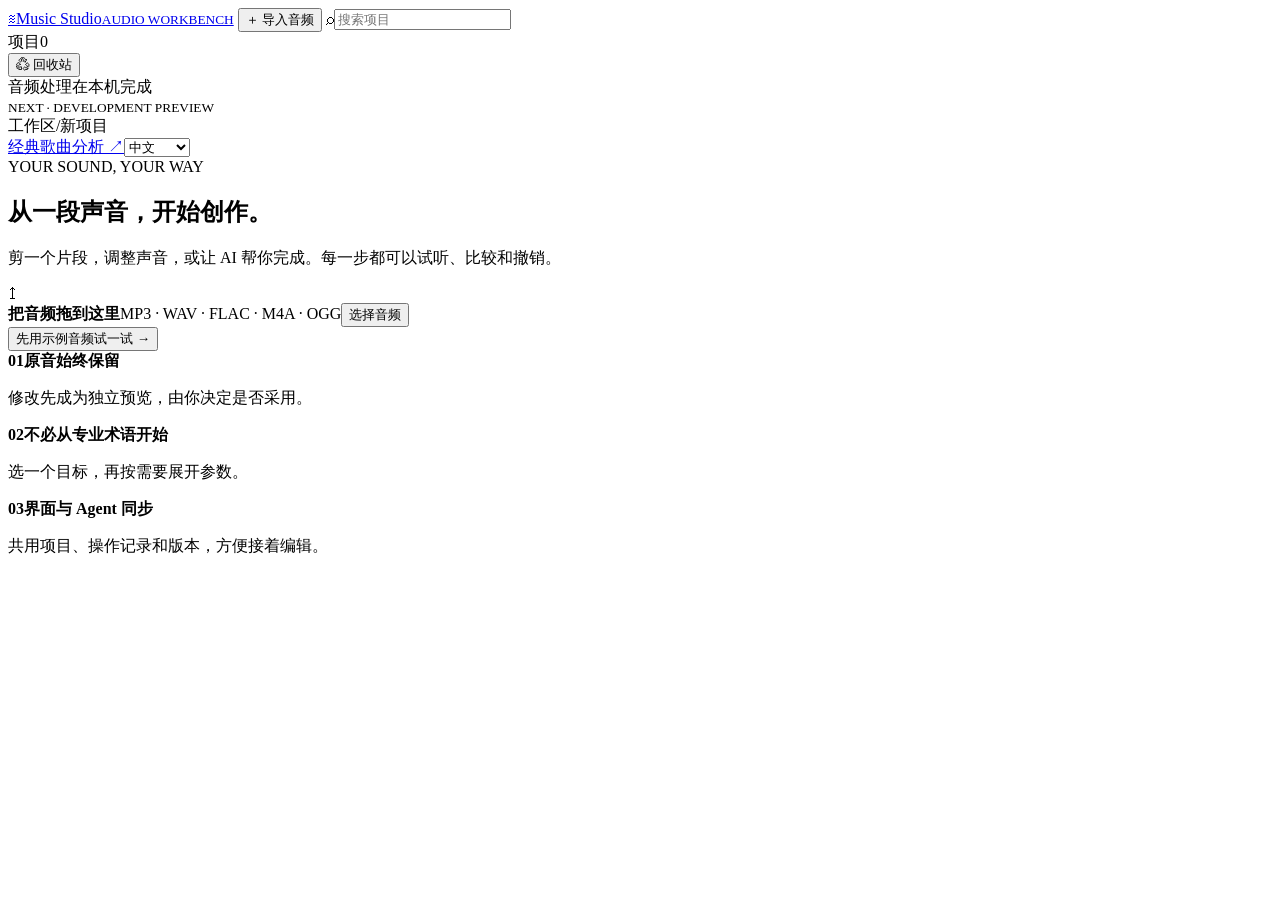
==== src/music_studio/ui/static/next.html @ 6c410a4f "feat: add isolated audio editing preview with shared MCP and Codex tools" ====
<!doctype html>
<html lang="zh-CN">
  <head>
    <meta charset="utf-8" />
    <meta name="viewport" content="width=device-width,initial-scale=1" />
    <meta name="theme-color" content="#11151b" />
    <title>Music Studio · Audio Workbench</title>
    <link rel="stylesheet" href="/next.css" />
    <script src="/transport.js" defer></script>
    <script src="/next.js" defer></script>
  </head>
  <body>
    <aside class="library">
      <a class="brand" href="/next.html"
        ><span class="brand-icon">≋</span
        ><span>Music Studio<small>AUDIO WORKBENCH</small></span></a
      >
      <button id="import" class="primary" data-t="import">＋ 导入音频</button>
      <input
        id="file"
        type="file"
        accept="audio/*,.flac,.m4a,.ogg,.opus"
        hidden
      />
      <label class="search"
        ><span>⌕</span
        ><input
          id="search"
          type="search"
          data-placeholder="search"
          placeholder="搜索项目"
          aria-label="Search projects"
      /></label>
      <div class="library-label">
        <span data-t="projects">项目</span><span id="count">0</span>
      </div>
      <nav id="projects" aria-label="Projects"></nav>
      <button id="trash" class="text-button" data-t="trash">♲ 回收站</button>
      <div class="library-footer">
        <span class="status-dot"></span>
        <div data-t="local">音频处理在本机完成</div>
        <small>NEXT · DEVELOPMENT PREVIEW</small>
      </div>
    </aside>
    <div class="workspace">
      <header>
        <div>
          <span class="subtle" data-t="workspace">工作区</span
          ><span class="slash">/</span
          ><span id="breadcrumb" data-t="newProject">新项目</span>
        </div>
        <div class="header-actions">
          <a id="classic" href="/" data-t="classic">经典歌曲分析 ↗</a
          ><select id="lang" aria-label="Language">
            <option value="zh">中文</option>
            <option value="en">English</option>
          </select>
        </div>
      </header>
      <main>
        <section id="welcome" class="welcome">
          <div class="eyebrow">YOUR SOUND, YOUR WAY</div>
          <h1 data-t="welcomeTitle">从一段声音，开始创作。</h1>
          <p data-t="welcomeCopy">
            剪一个片段，调整声音，或让 AI
            帮你完成。每一步都可以试听、比较和撤销。
          </p>
          <div id="drop" class="drop-zone">
            <div class="drop-symbol">↥</div>
            <strong data-t="drop">把音频拖到这里</strong
            ><span data-t="formats">MP3 · WAV · FLAC · M4A · OGG</span
            ><button id="welcome-import" class="primary" data-t="choose">
              选择音频
            </button>
          </div>
          <button id="demo" class="text-button" data-t="demo">
            先用示例音频试一试 →
          </button>
          <div class="principles">
            <div>
              <b>01</b><strong data-t="principle1">原音始终保留</strong>
              <p data-t="principle1Copy">
                修改先成为独立预览，由你决定是否采用。
              </p>
            </div>
            <div>
              <b>02</b><strong data-t="principle2">不必从专业术语开始</strong>
              <p data-t="principle2Copy">选一个目标，再按需要展开参数。</p>
            </div>
            <div>
              <b>03</b><strong data-t="principle3">界面与 Agent 同步</strong>
              <p data-t="principle3Copy">
                共用项目、操作记录和版本，方便接着编辑。
              </p>
            </div>
          </div>
        </section>
        <section id="editor" hidden>
          <div class="project-heading">
            <div>
              <div class="eyebrow">AUDIO WORKSPACE</div>
              <h1 id="title"></h1>
              <p id="file-info" class="subtle"></p>
              <p id="attribution" class="demo-credit" hidden></p>
            </div>
            <div class="heading-actions">
              <button id="rename" class="quiet" data-t="rename">重命名</button
              ><button id="delete" class="quiet" data-t="delete">删除</button
              ><button id="export" class="primary" data-t="export">
                导出音频 ↗
              </button>
            </div>
          </div>
          <div
            id="notice"
            class="notice"
            role="status"
            aria-live="polite"
            hidden
          ></div>
          <div class="editor-grid">
            <div class="canvas-column">
              <section class="panel timeline-panel">
                <div class="panel-header">
                  <div>
                    <h2 data-t="timeline">声音时间轴</h2>
                    <p data-t="timelineHelp">
                      拖动波形选择片段；单击定位试听。
                    </p>
                  </div>
                  <div class="history-buttons">
                    <button
                      id="undo"
                      class="icon-button"
                      data-title="undo"
                      title="撤销"
                      disabled
                    >
                      ↶</button
                    ><button
                      id="redo"
                      class="icon-button"
                      data-title="redo"
                      title="重做"
                      disabled
                    >
                      ↷</button
                    ><span id="revision" class="badge">v0</span>
                  </div>
                </div>
                <div class="asset-row" id="assets"></div>
                <div class="wave-area">
                  <div class="wave-top">
                    <span id="asset-label"></span>
                    <div>
                      <button
                        id="zoom-out"
                        class="icon-button"
                        aria-label="Zoom out"
                      >
                        −</button
                      ><button
                        id="zoom-in"
                        class="icon-button"
                        aria-label="Zoom in"
                      >
                        ＋</button
                      ><button id="fit" class="quiet" data-t="fit">适应</button>
                    </div>
                  </div>
                  <canvas
                    id="waveform"
                    height="160"
                    aria-label="Audio waveform and selection"
                  ></canvas>
                  <div id="ruler" class="ruler"></div>
                </div>
                <div class="transport">
                  <button id="play" class="play" aria-label="Play / Pause">
                    ▶
                  </button>
                  <div class="time-display">
                    <strong id="time">00:00.00</strong
                    ><span id="duration">/ 00:00.00</span>
                  </div>
                  <label class="check"
                    ><input id="loop" type="checkbox" /><span data-t="loop"
                      >循环选区</span
                    ></label
                  ><label class="volume"
                    ><span aria-hidden="true">♫</span
                    ><input
                      id="volume"
                      type="range"
                      min="0"
                      max="1"
                      step="0.01"
                      value="0.7"
                      aria-label="Playback volume" /></label
                  ><span class="keyhint">SPACE</span>
                </div>
                <div class="selection-row">
                  <span data-t="selection">选区（秒）</span
                  ><label
                    ><span data-t="from">从</span
                    ><input
                      id="start"
                      type="number"
                      min="0"
                      step="0.001"
                      value="0" /></label
                  ><span>→</span
                  ><label
                    ><span data-t="to">到</span
                    ><input
                      id="end"
                      type="number"
                      min="0"
                      step="0.001"
                      value="0" /></label
                  ><button id="clear-selection" class="quiet" data-t="all">
                    全选</button
                  ><span id="selection-duration" class="subtle"></span>
                </div>
                <audio id="audio" preload="metadata"></audio>
              </section>
              <section class="panel versions-panel">
                <div class="panel-header">
                  <div>
                    <h2 data-t="previews">预览与版本</h2>
                    <p data-t="previewsHelp">先听一听，再决定是否采用。</p>
                  </div>
                  <span id="candidate-count" class="badge">0</span>
                </div>
                <div id="candidates" class="candidates"></div>
              </section>
              <section class="panel">
                <div class="panel-header">
                  <h2 data-t="activity">操作记录</h2>
                  <span class="badge" data-t="shared">界面 · MCP · Codex</span>
                </div>
                <div id="events" class="events"></div>
              </section>
            </div>
            <aside class="inspector">
              <div
                class="inspector-tabs"
                role="tablist"
                aria-label="Editing mode"
              >
                <button
                  id="tab-tools"
                  role="tab"
                  aria-selected="true"
                  aria-controls="tools-content"
                  data-t="manualTools"
                >
                  手动操作
                </button>
                <button
                  id="tab-agent"
                  role="tab"
                  aria-selected="false"
                  aria-controls="agent-content"
                  data-t="agentTools"
                >
                  Codex 助手
                </button>
              </div>
              <section
                class="panel tools-panel"
                id="tools-content"
                role="tabpanel"
                aria-labelledby="tab-tools"
              >
                <div class="panel-header">
                  <div>
                    <div class="eyebrow">MAKE IT YOURS</div>
                    <h2 data-t="whatNext">想对声音做些什么？</h2>
                  </div>
                </div>
                <div class="quick-actions">
                  <button id="quick-clip">
                    <span>✂</span>
                    <div>
                      <strong data-t="clip">做个短片段</strong
                      ><small data-t="clipCopy">截取选区，自动淡入淡出</small>
                    </div>
                    <span>↗</span></button
                  ><button id="quick-normalize">
                    <span>◉</span>
                    <div>
                      <strong data-t="normalize">调整峰值电平</strong
                      ><small data-t="normalizeCopy"
                        >将最高峰值调整到 −1 dBFS</small
                      >
                    </div>
                    <span>↗</span>
                  </button>
                </div>
                <div class="tool-divider"></div>
                <div class="tool">
                  <div class="tool-title">
                    <span data-t="gain">音量增益</span
                    ><output id="gain-value">0 dB</output>
                  </div>
                  <input
                    id="gain"
                    type="range"
                    min="-24"
                    max="12"
                    step="0.5"
                    value="0"
                    aria-label="Gain in decibels"
                  /><button id="add-gain" class="quiet" data-t="add">
                    加入操作
                  </button>
                </div>
                <div class="tool">
                  <div class="tool-title">
                    <span data-t="fade">淡入 / 淡出</span
                    ><span class="subtle">s</span>
                  </div>
                  <div class="pair">
                    <label
                      ><span data-t="fadeIn">淡入</span
                      ><input
                        id="fade-in"
                        type="number"
                        min="0"
                        max="60"
                        step="0.1"
                        value="0.3" /></label
                    ><label
                      ><span data-t="fadeOut">淡出</span
                      ><input
                        id="fade-out"
                        type="number"
                        min="0"
                        max="60"
                        step="0.1"
                        value="1"
                    /></label>
                  </div>
                  <button id="add-fade" class="quiet" data-t="add">
                    加入操作
                  </button>
                </div>
                <details class="advanced">
                  <summary data-t="advanced">更多操作</summary>
                  <div class="tool">
                    <div class="tool-title">
                      <span data-t="balance">左右平衡</span
                      ><output id="pan-value">0</output>
                    </div>
                    <input
                      id="pan"
                      type="range"
                      min="-1"
                      max="1"
                      step="0.05"
                      value="0"
                      aria-label="Stereo balance"
                    /><button id="add-pan" class="quiet" data-t="add">
                      加入操作
                    </button>
                  </div>
                  <button id="add-trim" class="quiet" data-t="trim">
                    裁剪到选区</button
                  ><button id="add-reverse" class="quiet" data-t="reverse">
                    倒放音频
                  </button>
                </details>
                <details id="mix-panel" class="advanced" hidden>
                  <summary data-t="mix">人声与伴奏混音</summary>
                  <div class="pair">
                    <label
                      ><span data-t="vocals">人声 dB</span
                      ><input
                        id="vocal-gain"
                        type="number"
                        min="-60"
                        max="12"
                        value="0" /></label
                    ><label
                      ><span data-t="instrumental">伴奏 dB</span
                      ><input
                        id="instrumental-gain"
                        type="number"
                        min="-60"
                        max="12"
                        value="-6"
                    /></label>
                  </div>
                  <button id="add-mix" class="quiet" data-t="add">
                    加入操作
                  </button>
                </details>
                <div class="recipe">
                  <div class="tool-title">
                    <strong data-t="recipe">待预览操作</strong
                    ><button id="clear-recipe" class="quiet" data-t="clear">
                      清空
                    </button>
                  </div>
                  <ol id="recipe"></ol>
                  <button id="render" class="primary" data-t="render" disabled>
                    生成试听预览
                  </button>
                  <p data-t="renderHelp">预览不会替换当前版本。</p>
                </div>
              </section>
              <section class="panel meter-panel" id="meter-panel">
                <div class="panel-header">
                  <h2 data-t="inspect">声音检查</h2>
                  <span class="badge">PCM</span>
                </div>
                <div class="meter"><div id="meter-fill"></div></div>
                <dl id="measurements"></dl>
                <p class="footnote" data-t="meterHelp">
                  当前显示样本峰值与整段 RMS，不能代替感知响度或真峰值测量。
                </p>
              </section>
              <section
                class="panel agent-panel"
                id="agent-content"
                role="tabpanel"
                aria-labelledby="tab-agent"
                hidden
              >
                <div class="panel-header">
                  <h2>Codex</h2>
                  <span id="agent-status" class="badge" data-t="notConnected"
                    >未连接</span
                  >
                </div>
                <p class="footnote" data-t="agentCopy">
                  通过共享音频工具操作项目。连接后，生成的预览会出现在左侧。
                </p>
                <button id="connect-agent" class="quiet" data-t="connectAgent">
                  连接本机 Codex
                </button>
                <div id="agent-messages" aria-live="polite"></div>
                <form id="agent-form" hidden>
                  <label for="agent-input" class="sr-only" data-t="agentPrompt"
                    >告诉 Codex 你想做什么</label
                  ><textarea
                    id="agent-input"
                    rows="3"
                    maxlength="12000"
                    data-placeholder="agentPrompt"
                    placeholder="告诉 Codex 你想做什么"
                  ></textarea
                  ><button
                    class="primary"
                    id="agent-send"
                    type="submit"
                    data-t="send"
                  >
                    发送</button
                  ><button
                    class="quiet"
                    id="agent-stop"
                    type="button"
                    data-t="stop"
                    hidden
                  >
                    停止
                  </button>
                </form>
                <p class="footnote" data-t="agentPrivacy">
                  音频处理仍在本机；连接 Codex
                  后，对话和必要的工具信息会发送给其服务。
                </p>
              </section>
            </aside>
          </div>
        </section>
        <div id="global-notice" role="status" aria-live="polite" hidden></div>
      </main>
    </div>
    <dialog id="modal">
      <form method="dialog">
        <div class="modal-heading">
          <h2 id="modal-title"></h2>
          <button class="icon-button" aria-label="Close">×</button>
        </div>
        <div id="modal-body"></div>
        <div id="modal-actions"></div>
      </form>
    </dialog>
  </body>
</html>
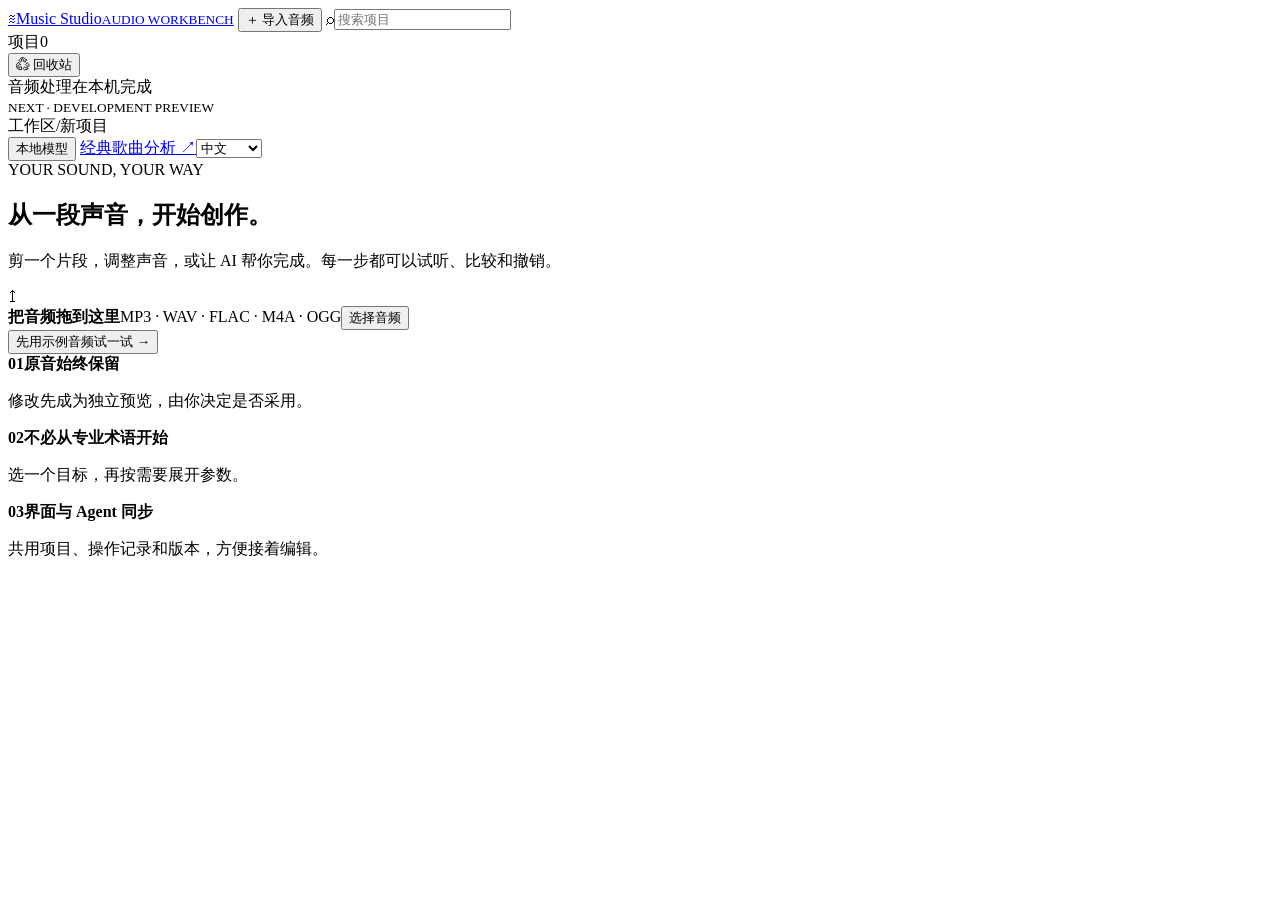
==== commit aaaede79: "feat: queue local audio capabilities with immutable assets and transcript corrections" ====
--- a/src/music_studio/ui/static/next.html
+++ b/src/music_studio/ui/static/next.html
@@ -50,6 +50,7 @@
           ><span id="breadcrumb" data-t="newProject">新项目</span>
         </div>
         <div class="header-actions">
+          <button id="models" class="quiet" data-t="models">本地模型</button>
           <a id="classic" href="/" data-t="classic">经典歌曲分析 ↗</a
           ><select id="lang" aria-label="Language">
             <option value="zh">中文</option>
@@ -224,6 +225,46 @@
                 </div>
                 <audio id="audio" preload="metadata"></audio>
               </section>
+              <section class="panel local-panel">
+                <div class="panel-header">
+                  <div>
+                    <h2 data-t="localTasks">本地分析任务</h2>
+                    <p data-t="localTasksHelp">
+                      按需运行模型，结果作为独立素材保留。
+                    </p>
+                  </div>
+                  <span class="badge" data-t="serialQueue"
+                    >逐个运行 · 不占用试听</span
+                  >
+                </div>
+                <div class="local-controls">
+                  <label
+                    ><span data-t="capability">想做什么？</span
+                    ><select
+                      id="local-model"
+                      aria-label="Local capability"
+                    ></select
+                  ></label>
+                  <label
+                    ><span data-t="device">运行设备</span
+                    ><select id="local-device" aria-label="Processing device">
+                      <option value="auto">Auto</option>
+                      <option value="cpu">CPU</option>
+                      <option value="cuda">CUDA GPU</option>
+                    </select></label
+                  >
+                  <button id="run-local" class="primary" data-t="runLocal">
+                    加入任务
+                  </button>
+                </div>
+                <p id="task-source" class="task-source"></p>
+                <p id="local-description" class="footnote"></p>
+                <div
+                  id="local-tasks"
+                  class="local-tasks"
+                  aria-live="polite"
+                ></div>
+              </section>
               <section class="panel versions-panel">
                 <div class="panel-header">
                   <div>
@@ -373,6 +414,7 @@
                 </details>
                 <details id="mix-panel" class="advanced" hidden>
                   <summary data-t="mix">人声与伴奏混音</summary>
+                  <p id="mix-source" class="footnote"></p>
                   <div class="pair">
                     <label
                       ><span data-t="vocals">人声 dB</span
